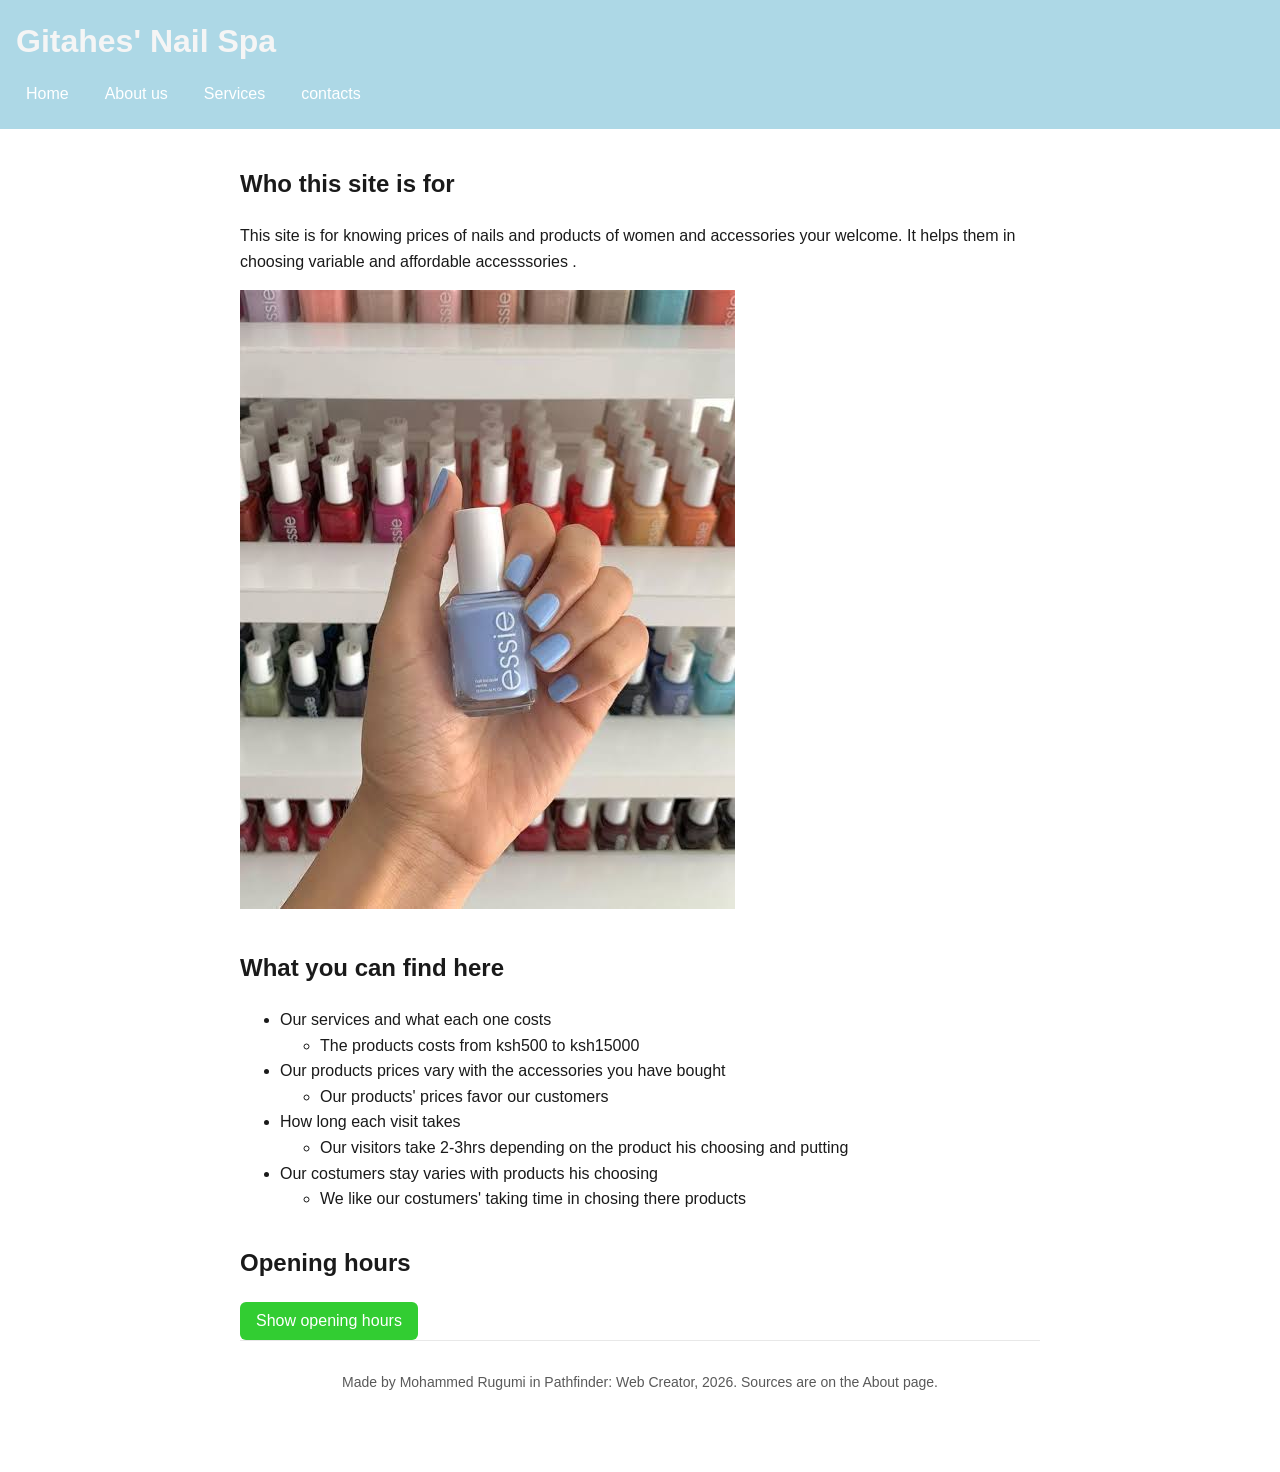
==== index.html @ 618d55b6 "change on index" ====
<!DOCTYPE html>
<html lang="en">
<head>
  <meta charset="UTF-8">
  <meta name="viewport" content="width=device-width, initial-scale=1">
  <title>Githaes' Nail Spa</title>
  <link rel="icon" href="data:,">
  <link rel="stylesheet" href="style.css">
</head>
<body>
  <header>
    <h1>Gitahes' Nail Spa</h1>
    <nav>
      <a href="index.html">Home</a>
      <a href="about.html">About us</a>
      <a href="more.html">Services</a>    
      <a href="contacts">contacts </a>
    </nav>
  </header>

  <main>
    <section>
      <h2>Who this site is for</h2>
      <p>This site is for knowing prices of nails and products of women and accessories your welcome. It helps them in choosing variable and affordable accesssories .</p>
      <img src="nail polish.jpg " alt="nail polish.jpg ">
    </section>  
 
    <section>
       <h2>What you can find here</h2>
      <ul>
      <li>
        Our services and what each one costs
      <ul>
      <li>The products costs from ksh500 to ksh15000</li>
      </ul>
      </li>
      <li>
          Our products prices vary with the accessories you have bought
          <ul>
            <li>Our products' prices favor our customers</li>
          </ul>
          </li>
          <li>
            How long each visit takes
            <ul>
              <Li>Our visitors take 2-3hrs depending on the product his choosing and putting</li>
              </ul>
            </li>
            <li>
              Our costumers stay varies with products his choosing
              <ul>
            <li>We like our costumers' taking time in chosing there products</li>
            </ul>
            </li> 
    </li>
  </ul>
    </section>

    <section>
      <h2>Opening hours</h2>
      <button id="toggle-button">Show opening hours</button>
      <div id="details" hidden>
      </ul> 
<div id="details" hidden>
  <ul>
    <li>Monday to Friday: 9am to 7pm</li>
    <li>Saturday: 9am to 6pm</li>
    <li>Sunday: 11am to 4pm</li>
  </ul>
  <p>No booking needed. Walk in, or ask at the front desk.</p>
      </div id="details" hidden>
  <ul>
    <li>Monday to Friday: 9am to 7pm</li>
    <li>Saturday: 9am to 6pm</li>
    <li>Sunday: 11am to 4pm</li>
  </ul>
  <p>No booking needed. Walk in, or ask at the front desk.</p>
</div>
<footer>
    <p>Made by Mohammed Rugumi in Pathfinder: Web Creator, 2026. Sources are on the About page.</p>
  </footer>

  <script src="data.js"></script>
  <script src="script.js"></script>
</body>
</html>
---- style.css ----
/* Pathfinder: Web Creator starter stylesheet.
   Day 3: change the two colours, check contrast, then switch on the media query. */

:root {
  --main-colour: #ADD8E6;    /* header background */
  --accent-colour:  #32CD32;  /* buttons and focus outline; passes 4.5:1 on white */
}

body {
  font-family:Verdana, Geneva, sans-serif;
  line-height: 1.6;
  margin: 0;
  color: #1a1a1a;
  background: #ffffff;
}
h1{
  color:whitesmoke;
}

header {
  background: var(--main-colour);
  color: #ffffff;
  padding: 16px;
}

header h1 {
  margin: 0 0 8px;
}

/* Flexbox puts the three links in a row with a gap between them */
nav {
  display: flex;
  gap: 16px;
}

nav a {
  color: #ffffff;
  text-decoration: none;
  padding: 6px 10px;
  border-radius: 6px;
}

/* Mouse users see this when they hover */
nav a:hover {
  background: rgba(255, 255, 255, 0.15);
}

/* Keyboard users see where they are. Never remove this. */
a:focus,
button:focus {
  outline: 3px solid var(--accent-colour);
  outline-offset: 2px;
}

main {
  max-width: 800px;
  margin: 0 auto;
  padding: 16px;
}

section {
  margin-bottom: 32px;
}

img {
  max-width: 100%;
  height: auto;
}

button {
  background: var(--accent-colour);
  color: #ffffff;
  border: none;
  padding: 10px 16px;
  font-size: 16px;
  border-radius: 6px;
  cursor: pointer;
}

footer {
  border-top: 1px solid #e8e8e8;
  padding: 16px;
  font-size: 14px;
  color: #595959;
  text-align: center;
}

/* Small screens: stack the nav links.
   Day 3, Block 2: delete the slash-star line above and the star-slash line below to switch this on. */

@media (max-width: 600px) {
  nav {
    flex-direction: column;
    gap: 4px;
  }
}
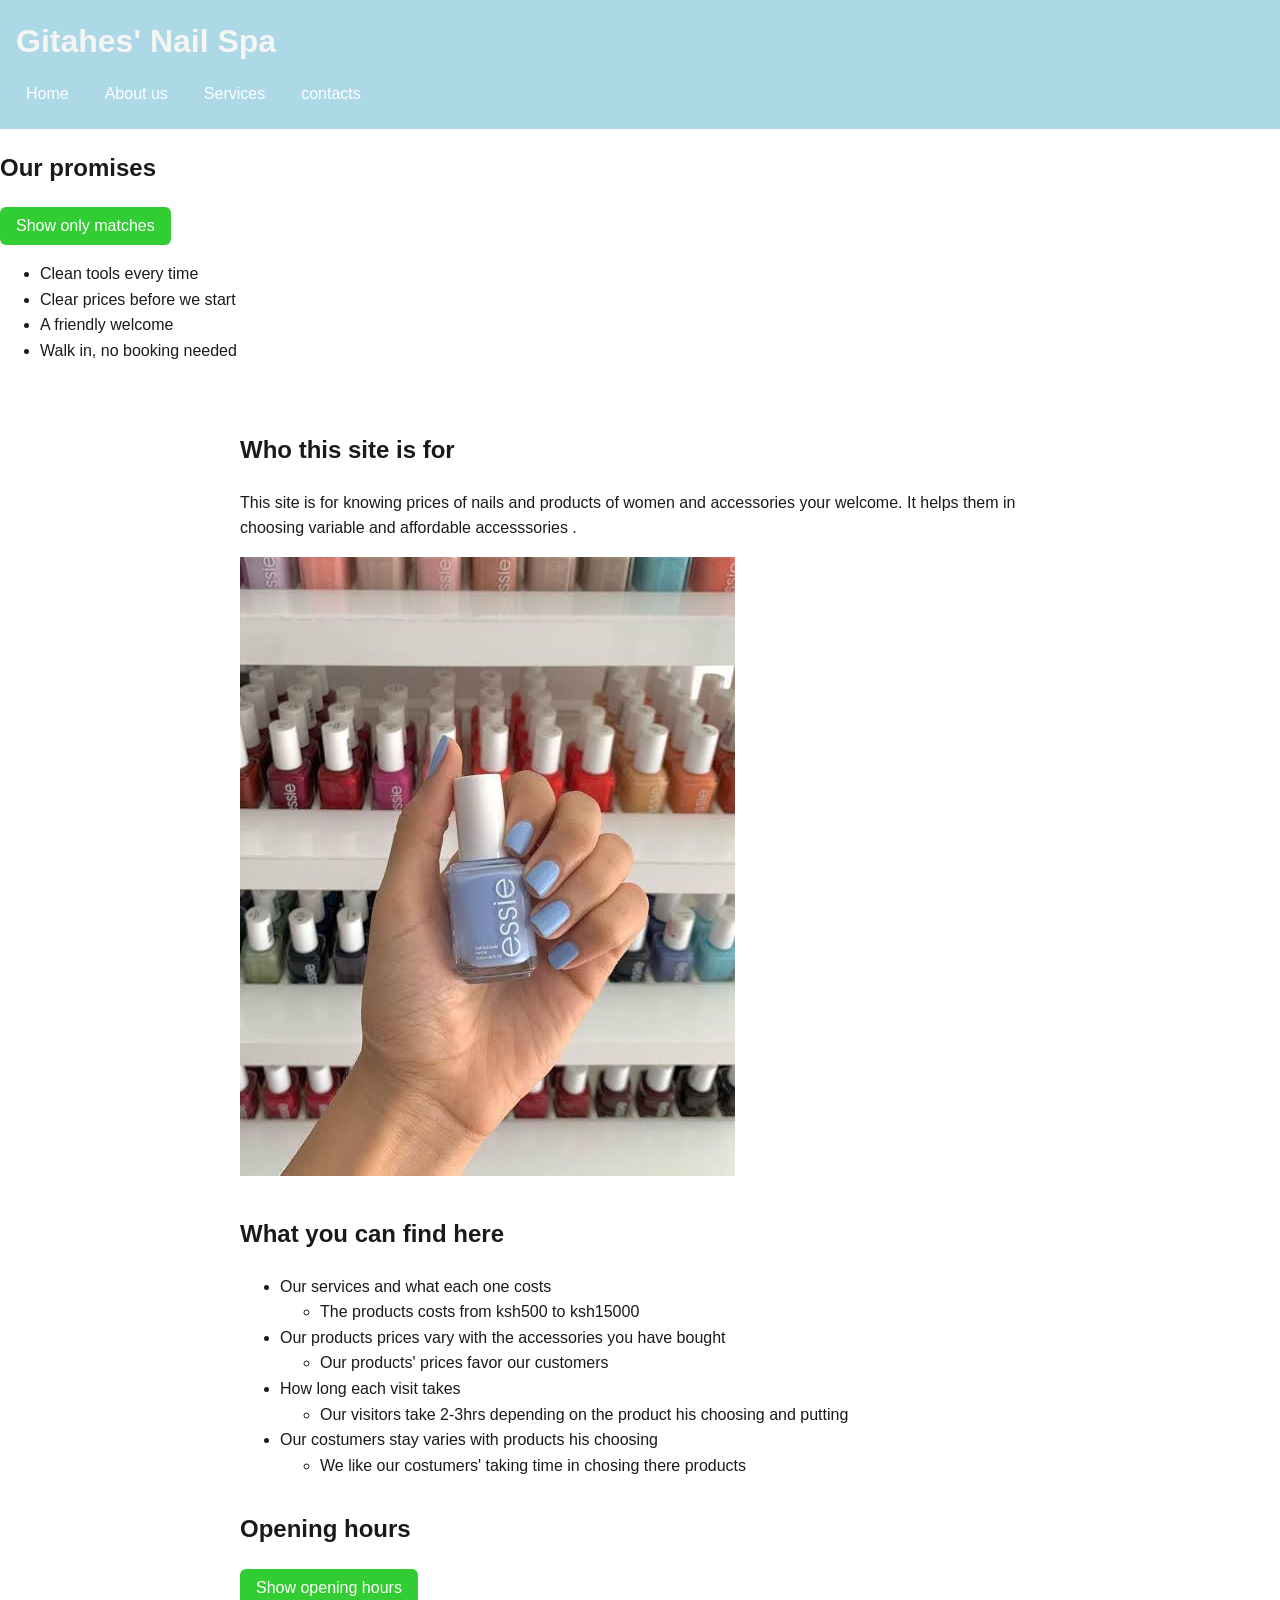
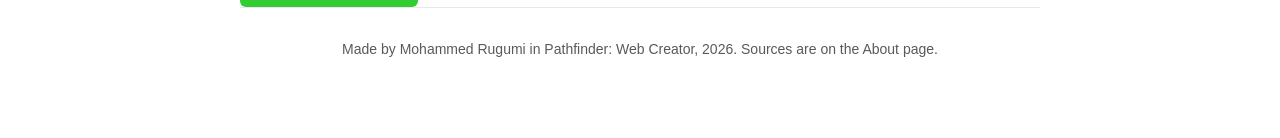
==== commit b273f92f: "change on index and script" ====
--- a/index.html
+++ b/index.html
@@ -17,8 +17,14 @@
       <a href="contacts">contacts </a>
     </nav>
   </header>
+<section>
 
-  <main>
+  <h2>Our promises</h2>
+  <button id="filter-button">Show only matches</button>
+  <ul id="item-list"></ul>
+</section>
+
+<main>
     <section>
       <h2>Who this site is for</h2>
       <p>This site is for knowing prices of nails and products of women and accessories your welcome. It helps them in choosing variable and affordable accesssories .</p>
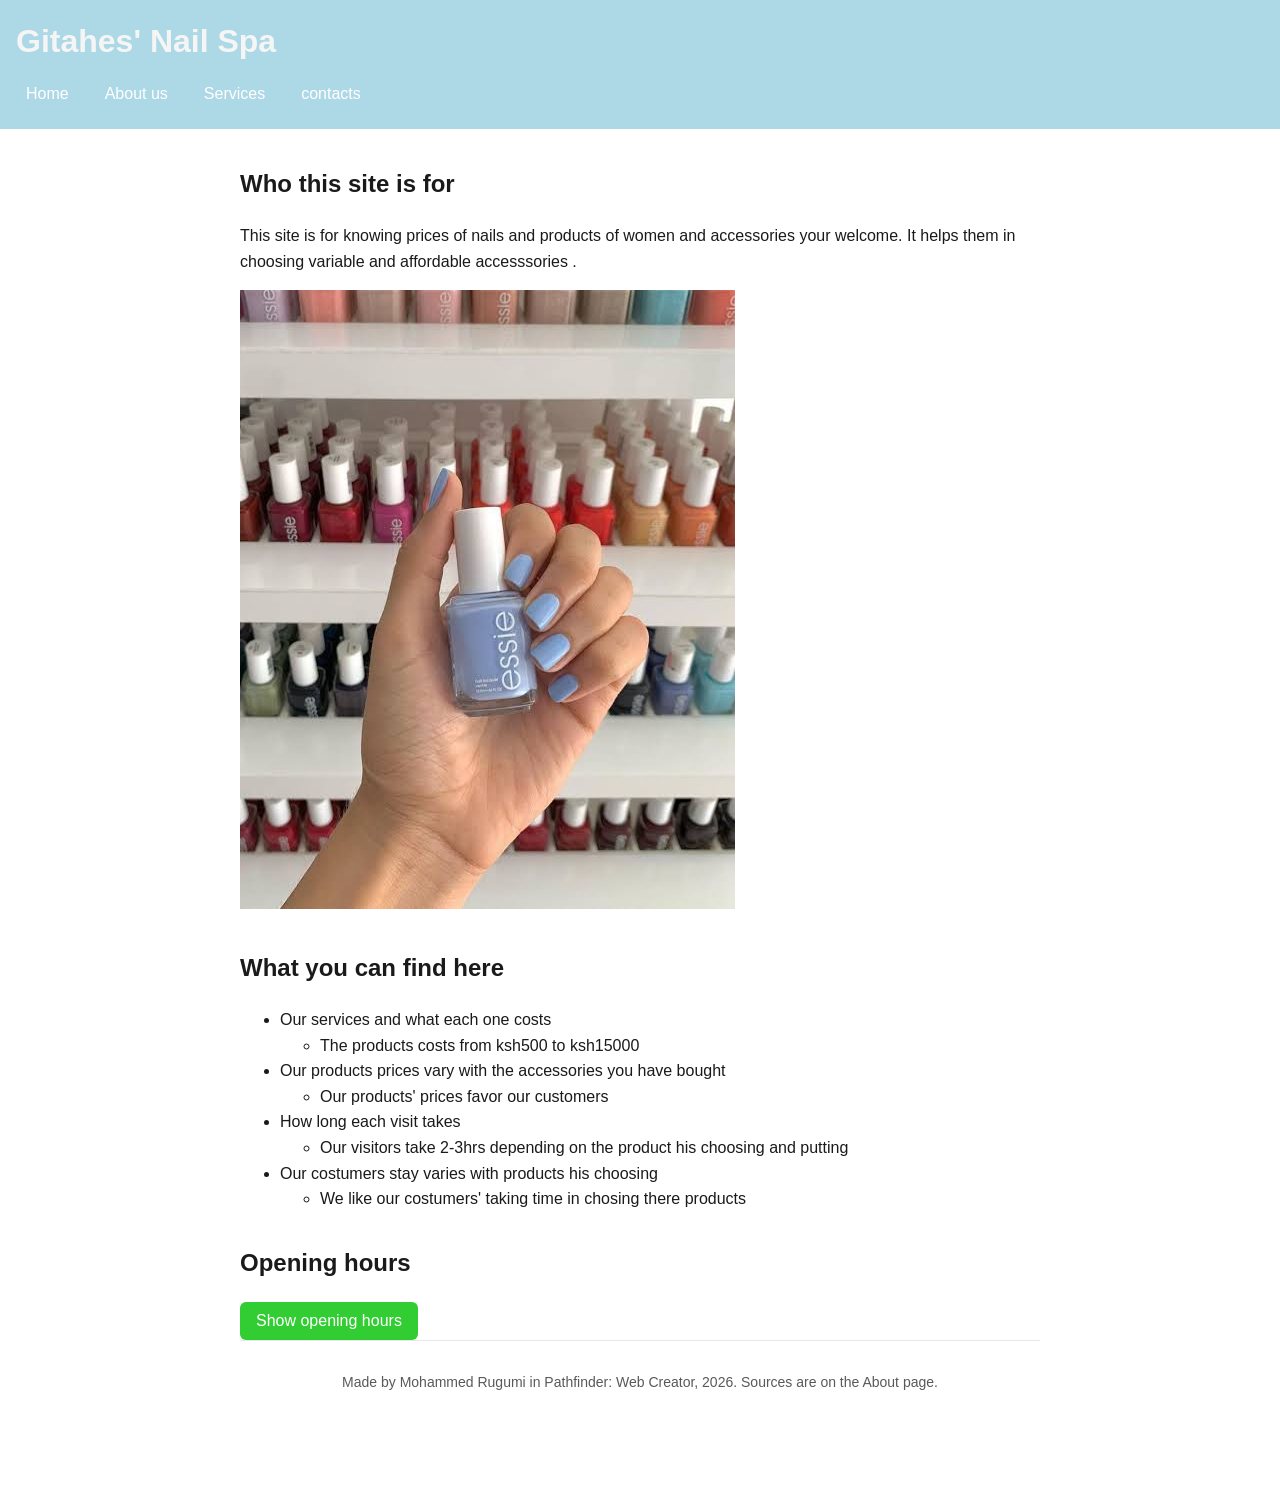
==== commit fca9eb99: "changes on index and script" ====
--- a/index.html
+++ b/index.html
@@ -17,14 +17,10 @@
       <a href="contacts">contacts </a>
     </nav>
   </header>
-<section>
-
-  <h2>Our promises</h2>
-  <button id="filter-button">Show only matches</button>
-  <ul id="item-list"></ul>
-</section>
-
-<main>
+  
+  <section>
+ 
+   <main>
     <section>
       <h2>Who this site is for</h2>
       <p>This site is for knowing prices of nails and products of women and accessories your welcome. It helps them in choosing variable and affordable accesssories .</p>
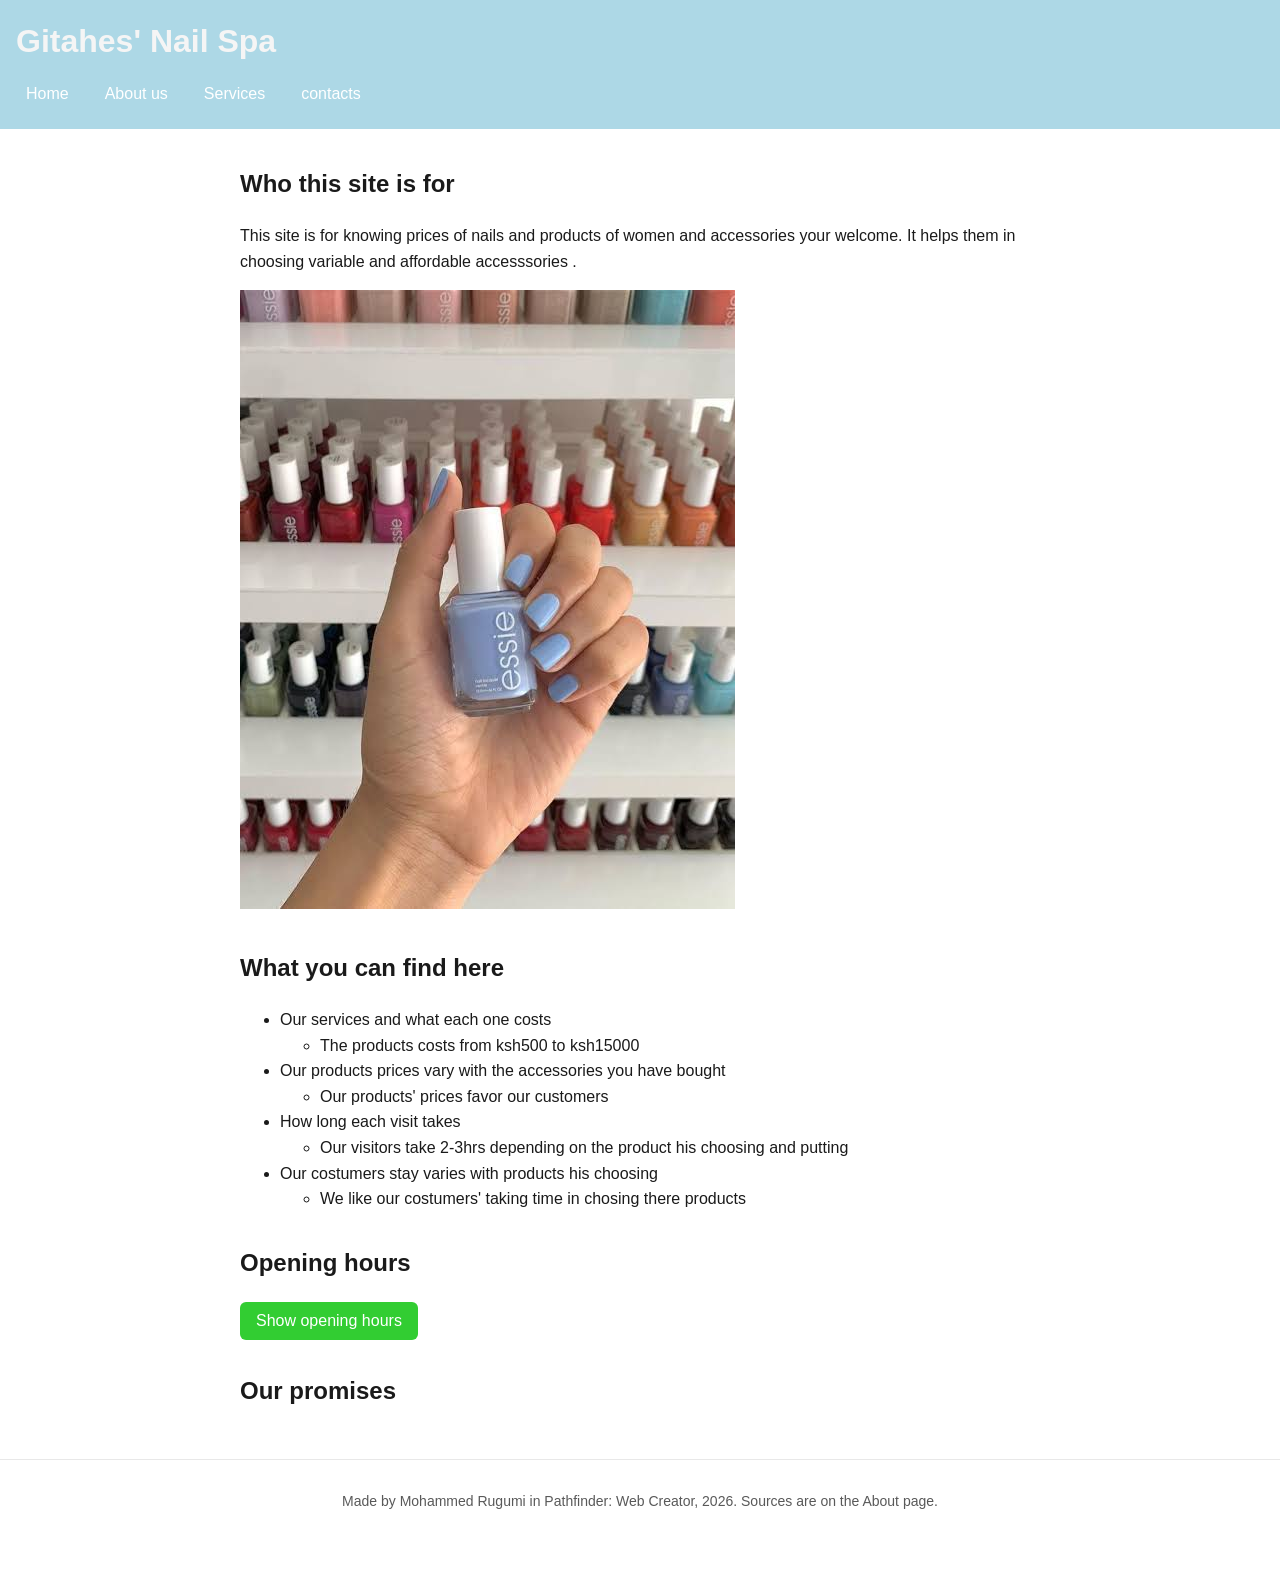
==== commit 2d5d74f4: "added a new list" ====
--- a/index.html
+++ b/index.html
@@ -78,6 +78,13 @@
   </ul>
   <p>No booking needed. Walk in, or ask at the front desk.</p>
 </div>
+<section>
+</section>
+ <h2>Our promises</h2>
+ <ul id="item list"></ul>
+</section>
+</main>
+
 <footer>
     <p>Made by Mohammed Rugumi in Pathfinder: Web Creator, 2026. Sources are on the About page.</p>
   </footer>
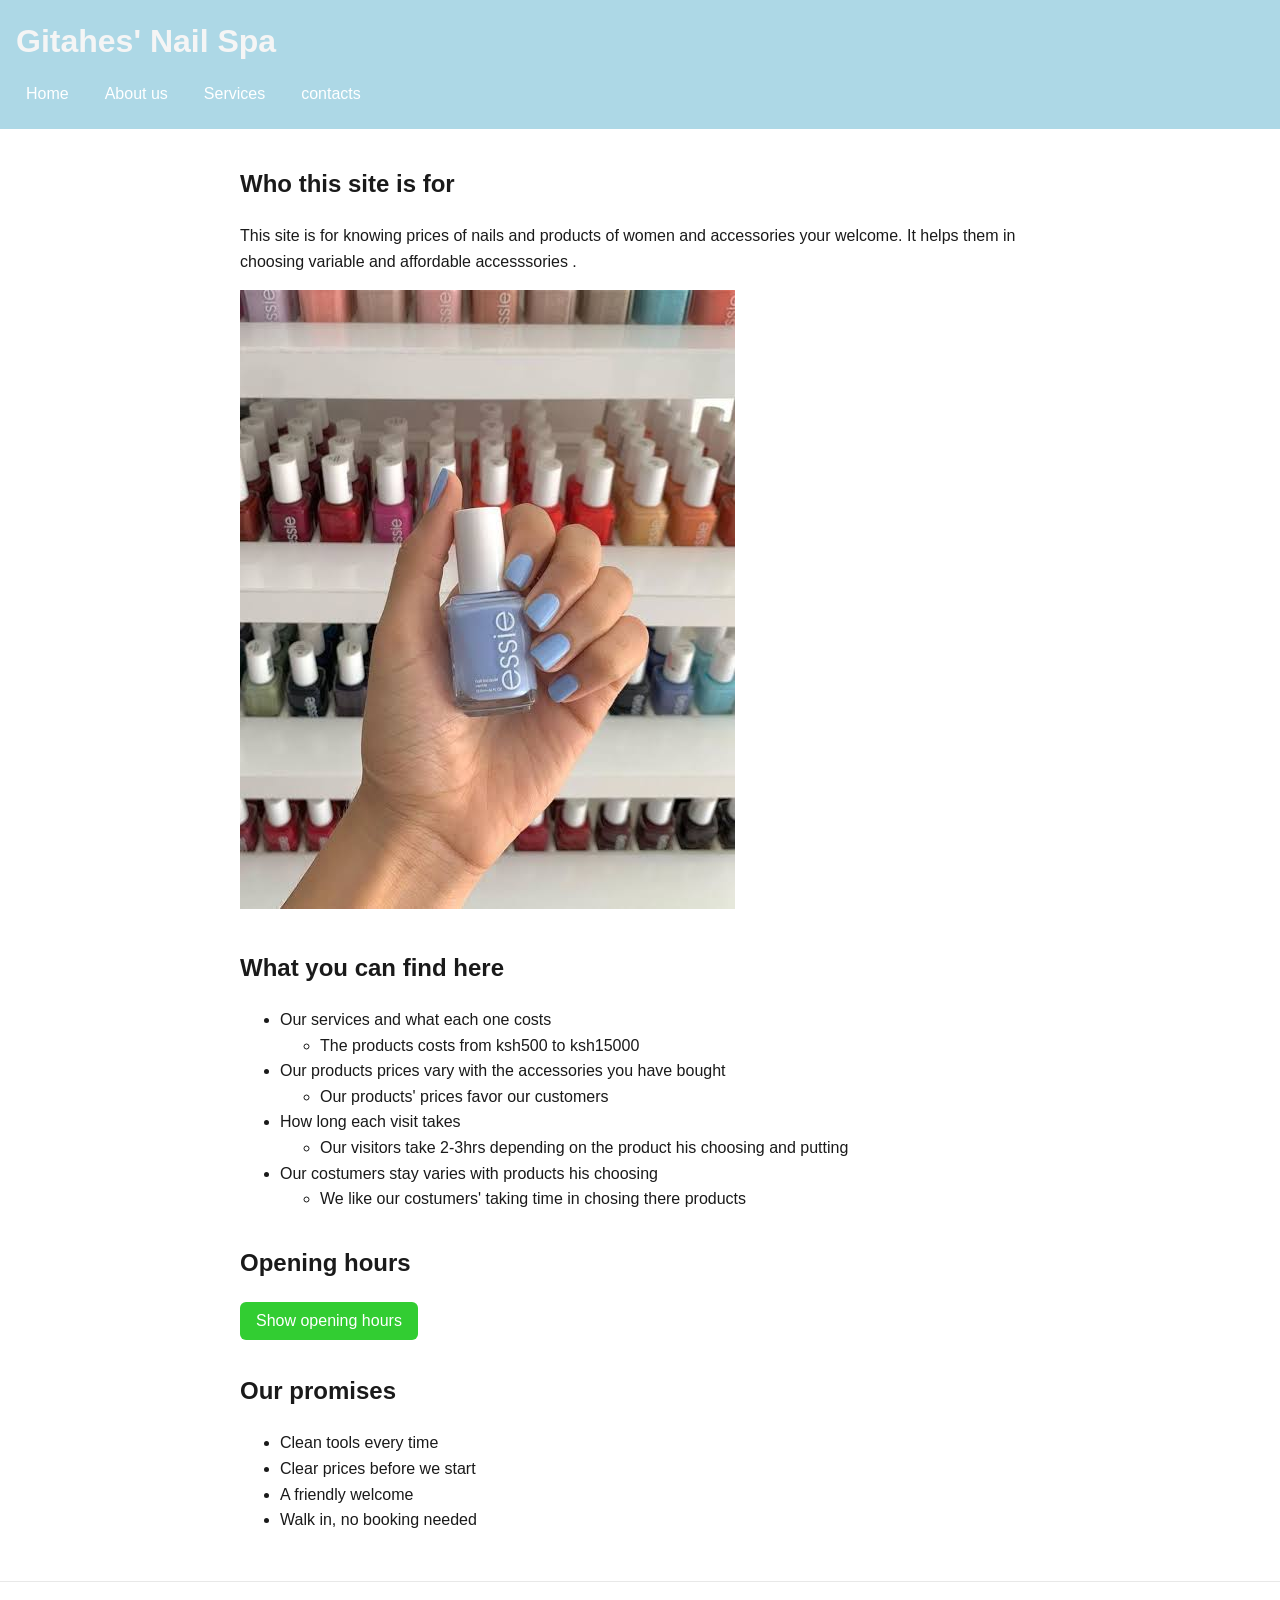
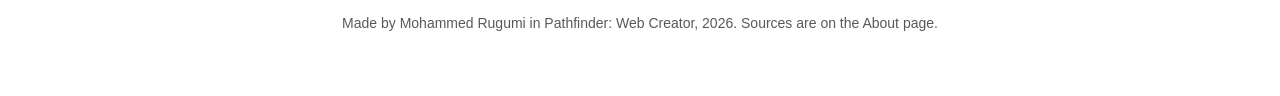
==== commit 013ea915: "added new link" ====
--- a/index.html
+++ b/index.html
@@ -81,7 +81,7 @@
 <section>
 </section>
  <h2>Our promises</h2>
- <ul id="item list"></ul>
+ <ul id="item-list"></ul>
 </section>
 </main>
 
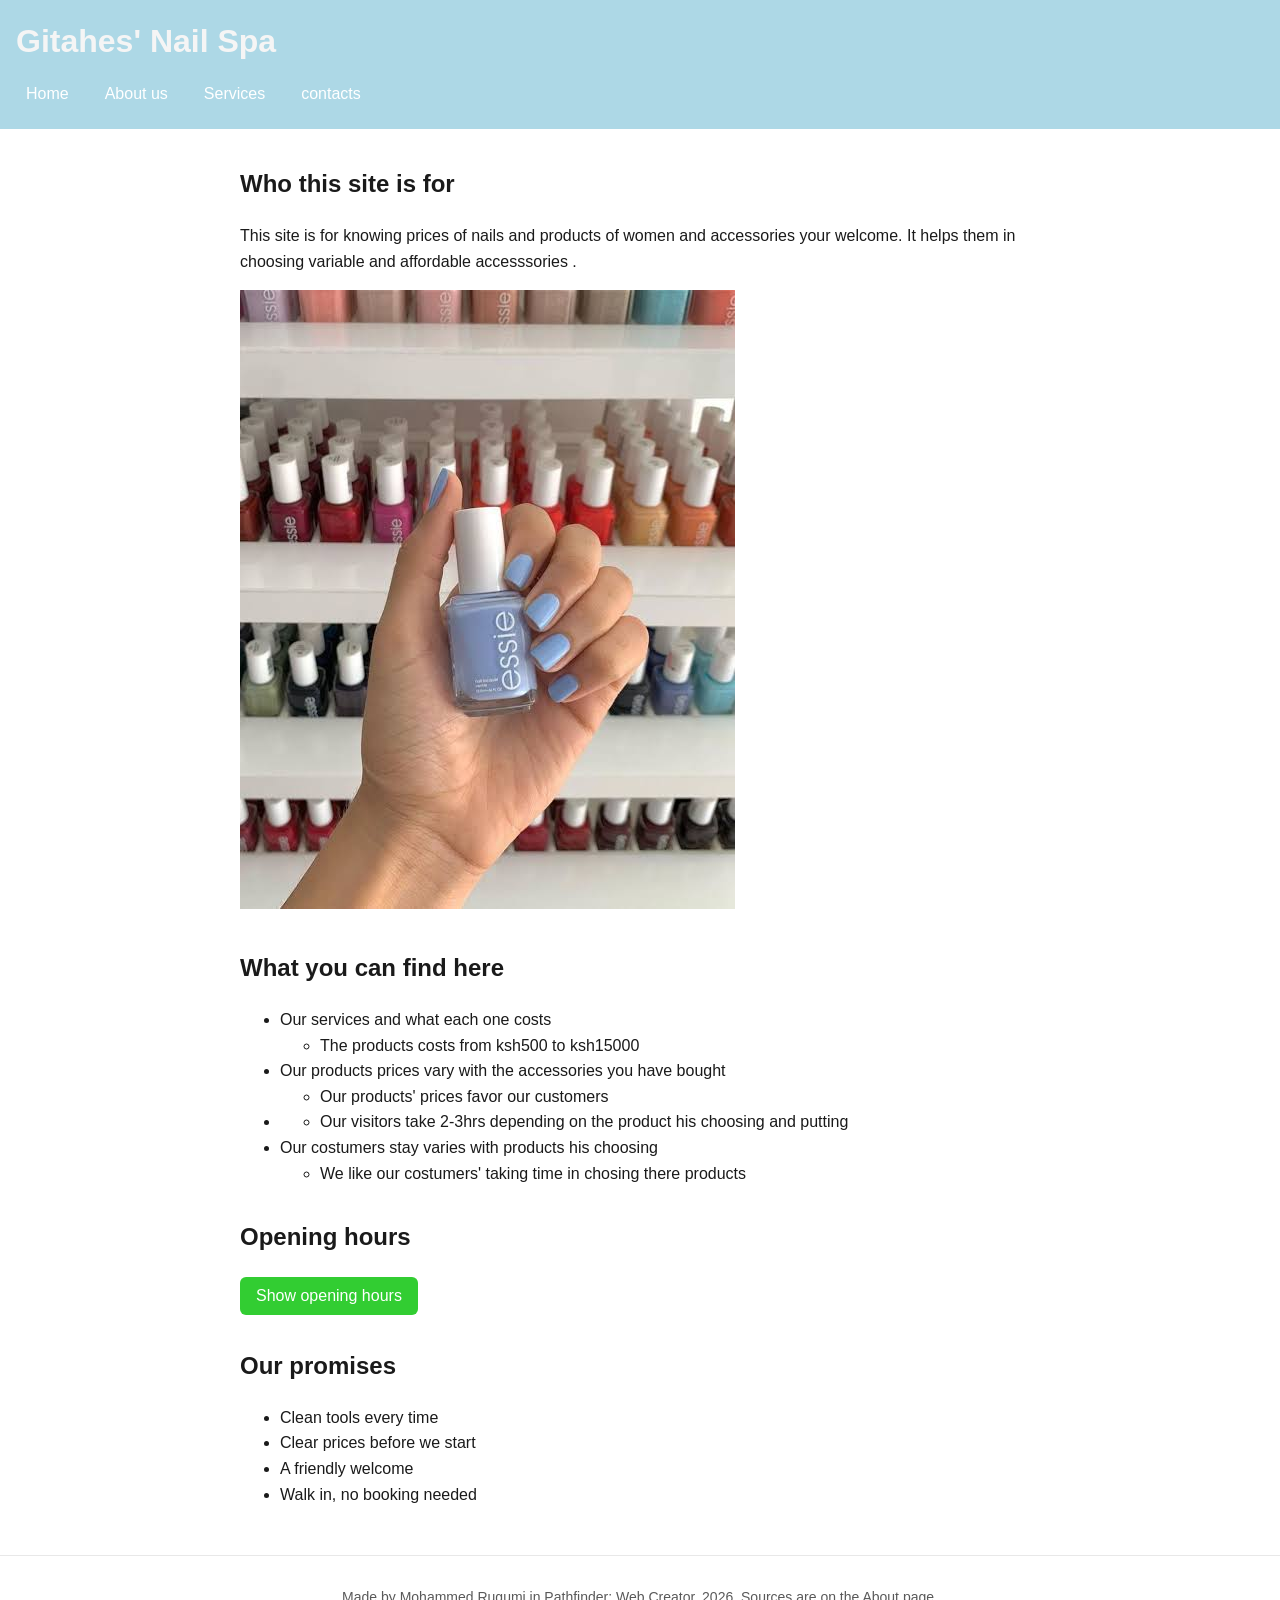
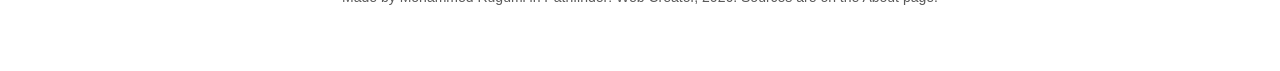
==== commit 3cf37614: "change of statement by mistake  in what you an find here" ====
--- a/index.html
+++ b/index.html
@@ -43,7 +43,7 @@
           </ul>
           </li>
           <li>
-            How long each visit takes
+            
             <ul>
               <Li>Our visitors take 2-3hrs depending on the product his choosing and putting</li>
               </ul>
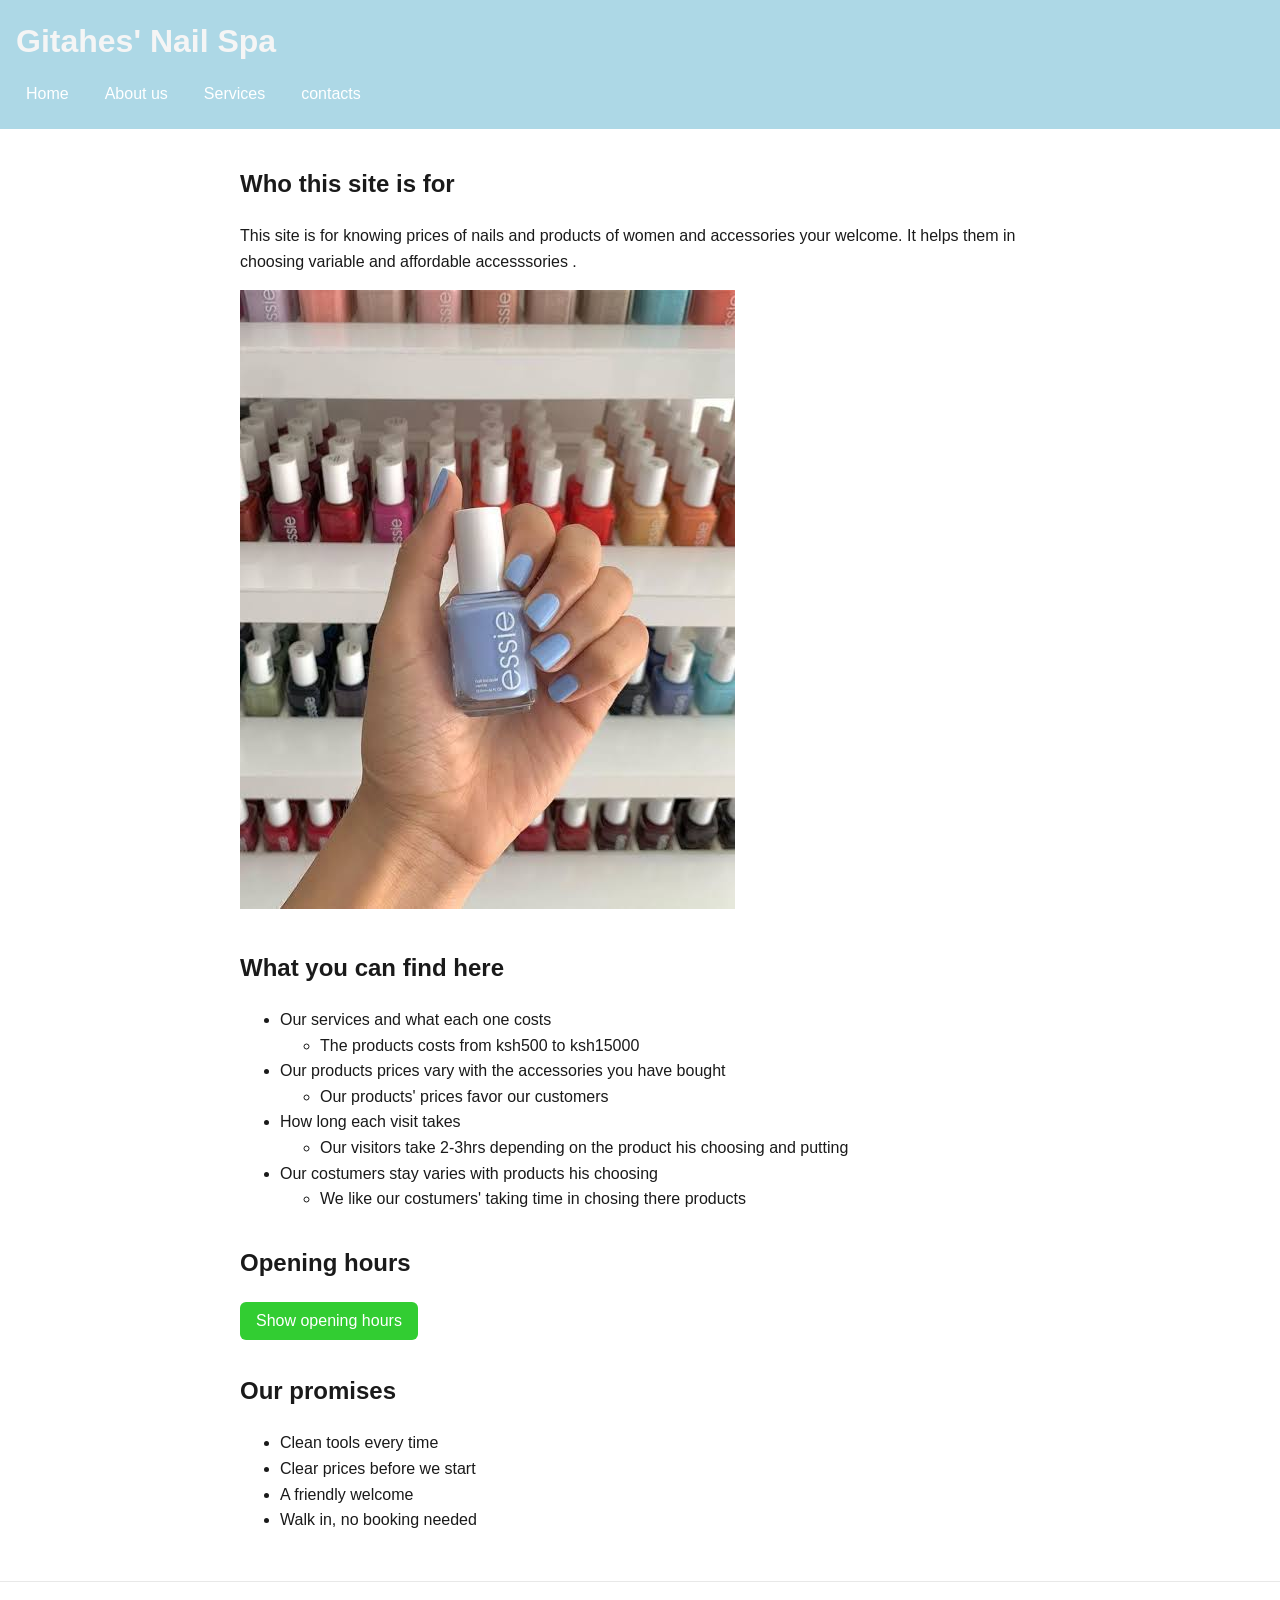
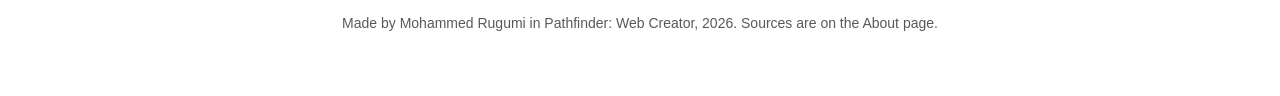
==== commit d9d1895f: "list item added" ====
--- a/index.html
+++ b/index.html
@@ -43,7 +43,7 @@
           </ul>
           </li>
           <li>
-            
+             How long each visit takes
             <ul>
               <Li>Our visitors take 2-3hrs depending on the product his choosing and putting</li>
               </ul>
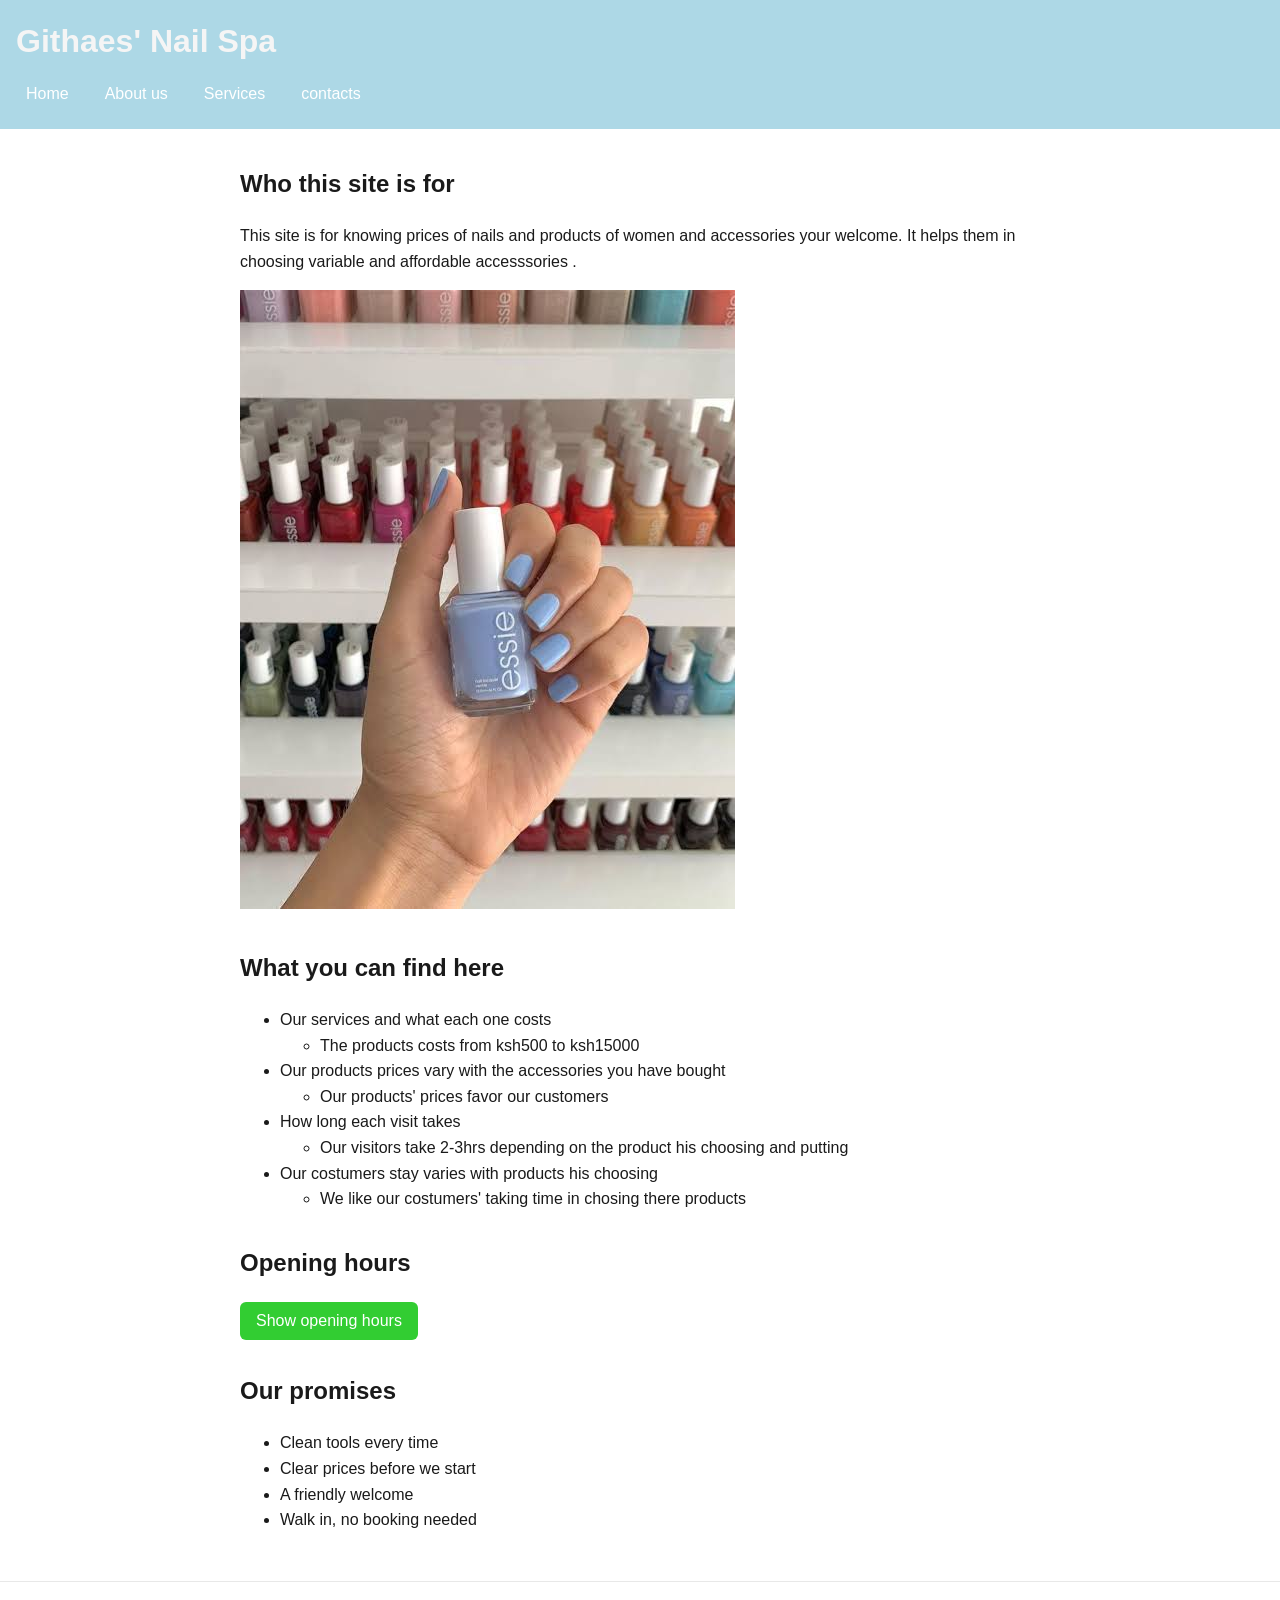
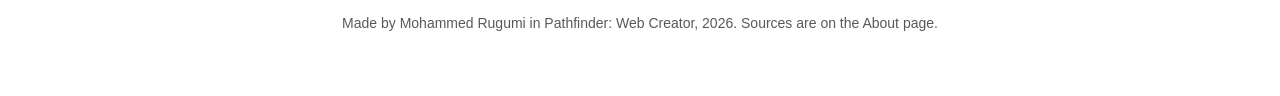
==== commit 675814b8: "change on header" ====
--- a/index.html
+++ b/index.html
@@ -9,7 +9,7 @@
 </head>
 <body>
   <header>
-    <h1>Gitahes' Nail Spa</h1>
+    <h1>Githaes' Nail Spa</h1>
     <nav>
       <a href="index.html">Home</a>
       <a href="about.html">About us</a>
